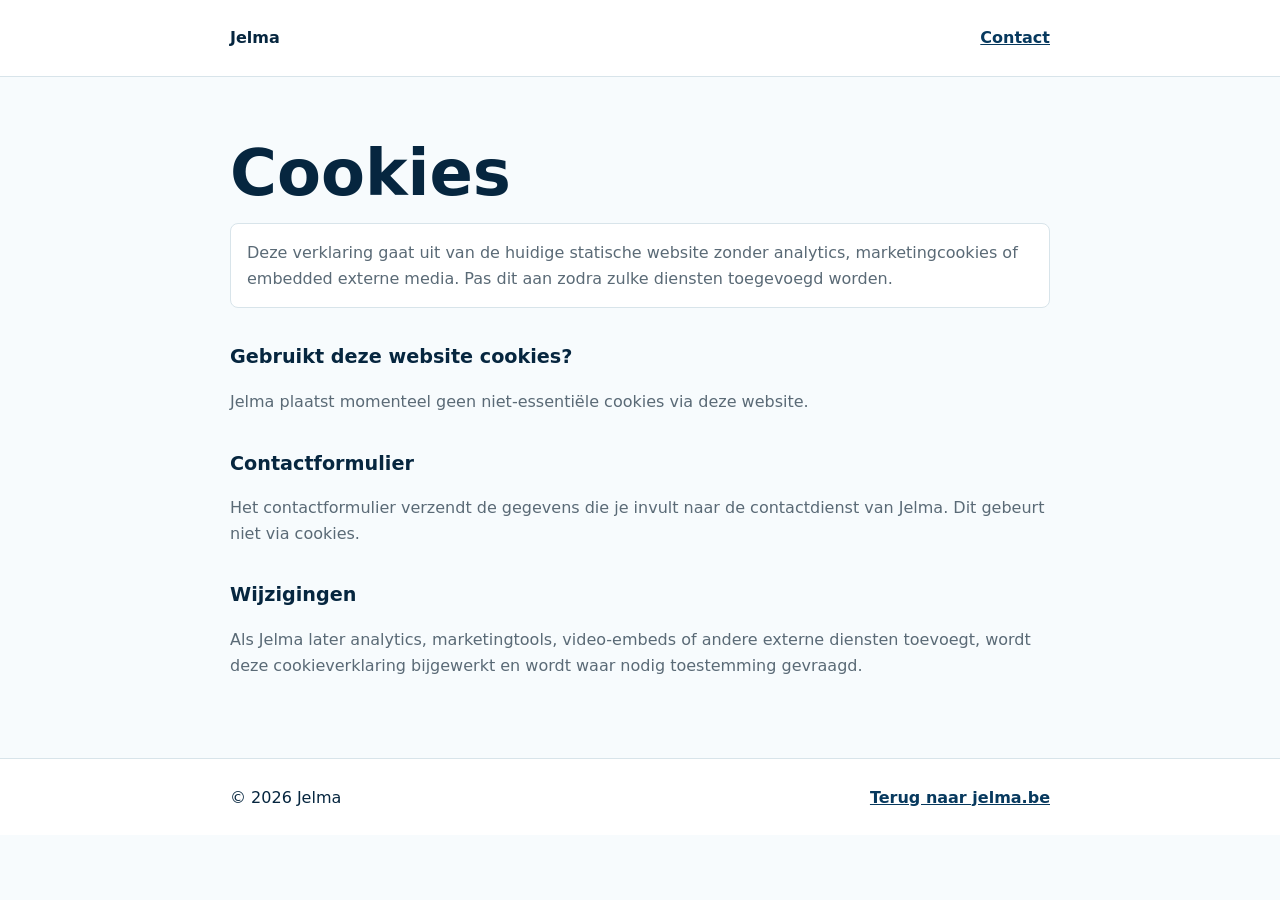
==== cookies.html @ 5b110239 "Expand Jelma site with team profiles and service details" ====
<!DOCTYPE html>
<html lang="nl">
<head>
  <meta charset="utf-8">
  <meta name="viewport" content="width=device-width, initial-scale=1">
  <meta name="description" content="Cookieverklaring voor jelma.be.">
  <title>Cookies | Jelma</title>
  <style>
    :root {
      --blue-950: #06263f;
      --blue-900: #07395e;
      --muted: #5a6a76;
      --line: #d8e4ea;
      --paper: #f7fbfd;
      --white: #ffffff;
    }

    * {
      box-sizing: border-box;
    }

    body {
      margin: 0;
      color: var(--blue-950);
      background: var(--paper);
      font-family: Inter, ui-sans-serif, system-ui, -apple-system, BlinkMacSystemFont, "Segoe UI", sans-serif;
      line-height: 1.6;
    }

    a {
      color: var(--blue-900);
      font-weight: 700;
    }

    .header,
    .footer {
      background: var(--white);
      border-bottom: 1px solid var(--line);
    }

    .footer {
      border-top: 1px solid var(--line);
      border-bottom: 0;
    }

    .bar,
    main {
      width: min(820px, calc(100% - 32px));
      margin: 0 auto;
    }

    .bar {
      min-height: 76px;
      display: flex;
      align-items: center;
      justify-content: space-between;
      gap: 20px;
    }

    .brand {
      color: var(--blue-950);
      font-weight: 900;
      text-decoration: none;
    }

    main {
      padding: 64px 0;
    }

    h1 {
      margin: 0 0 18px;
      font-size: clamp(2.2rem, 7vw, 4rem);
      line-height: 1;
    }

    h2 {
      margin: 34px 0 10px;
      font-size: 1.2rem;
    }

    p,
    li {
      color: var(--muted);
    }

    .notice {
      padding: 16px;
      border: 1px solid var(--line);
      border-radius: 8px;
      background: var(--white);
      color: var(--muted);
    }
  </style>
</head>
<body>
  <header class="header">
    <div class="bar">
      <a class="brand" href="index.html">Jelma</a>
      <a href="index.html#contact">Contact</a>
    </div>
  </header>

  <main>
    <h1>Cookies</h1>
    <p class="notice">Deze verklaring gaat uit van de huidige statische website zonder analytics, marketingcookies of embedded externe media. Pas dit aan zodra zulke diensten toegevoegd worden.</p>

    <h2>Gebruikt deze website cookies?</h2>
    <p>Jelma plaatst momenteel geen niet-essentiële cookies via deze website.</p>

    <h2>Contactformulier</h2>
    <p>Het contactformulier verzendt de gegevens die je invult naar de contactdienst van Jelma. Dit gebeurt niet via cookies.</p>

    <h2>Wijzigingen</h2>
    <p>Als Jelma later analytics, marketingtools, video-embeds of andere externe diensten toevoegt, wordt deze cookieverklaring bijgewerkt en wordt waar nodig toestemming gevraagd.</p>
  </main>

  <footer class="footer">
    <div class="bar">
      <span>© 2026 Jelma</span>
      <a href="index.html">Terug naar jelma.be</a>
    </div>
  </footer>
</body>
</html>
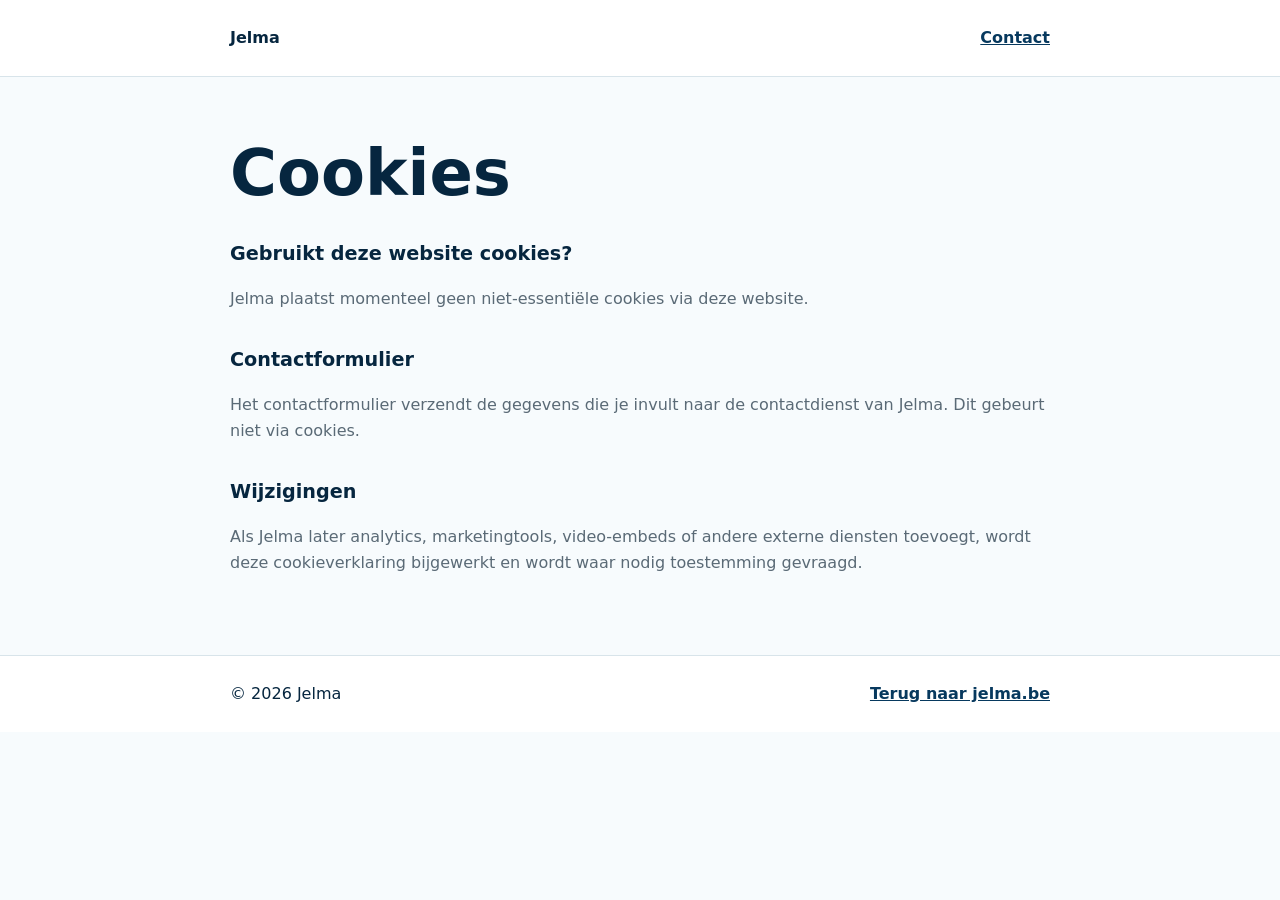
==== commit b391891a: "Update cookies, privacy, and legal information pages with relevant details and remove placeholder te" ====
--- a/cookies.html
+++ b/cookies.html
@@ -102,8 +102,6 @@
 
   <main>
     <h1>Cookies</h1>
-    <p class="notice">Deze verklaring gaat uit van de huidige statische website zonder analytics, marketingcookies of embedded externe media. Pas dit aan zodra zulke diensten toegevoegd worden.</p>
-
     <h2>Gebruikt deze website cookies?</h2>
     <p>Jelma plaatst momenteel geen niet-essentiële cookies via deze website.</p>
 
